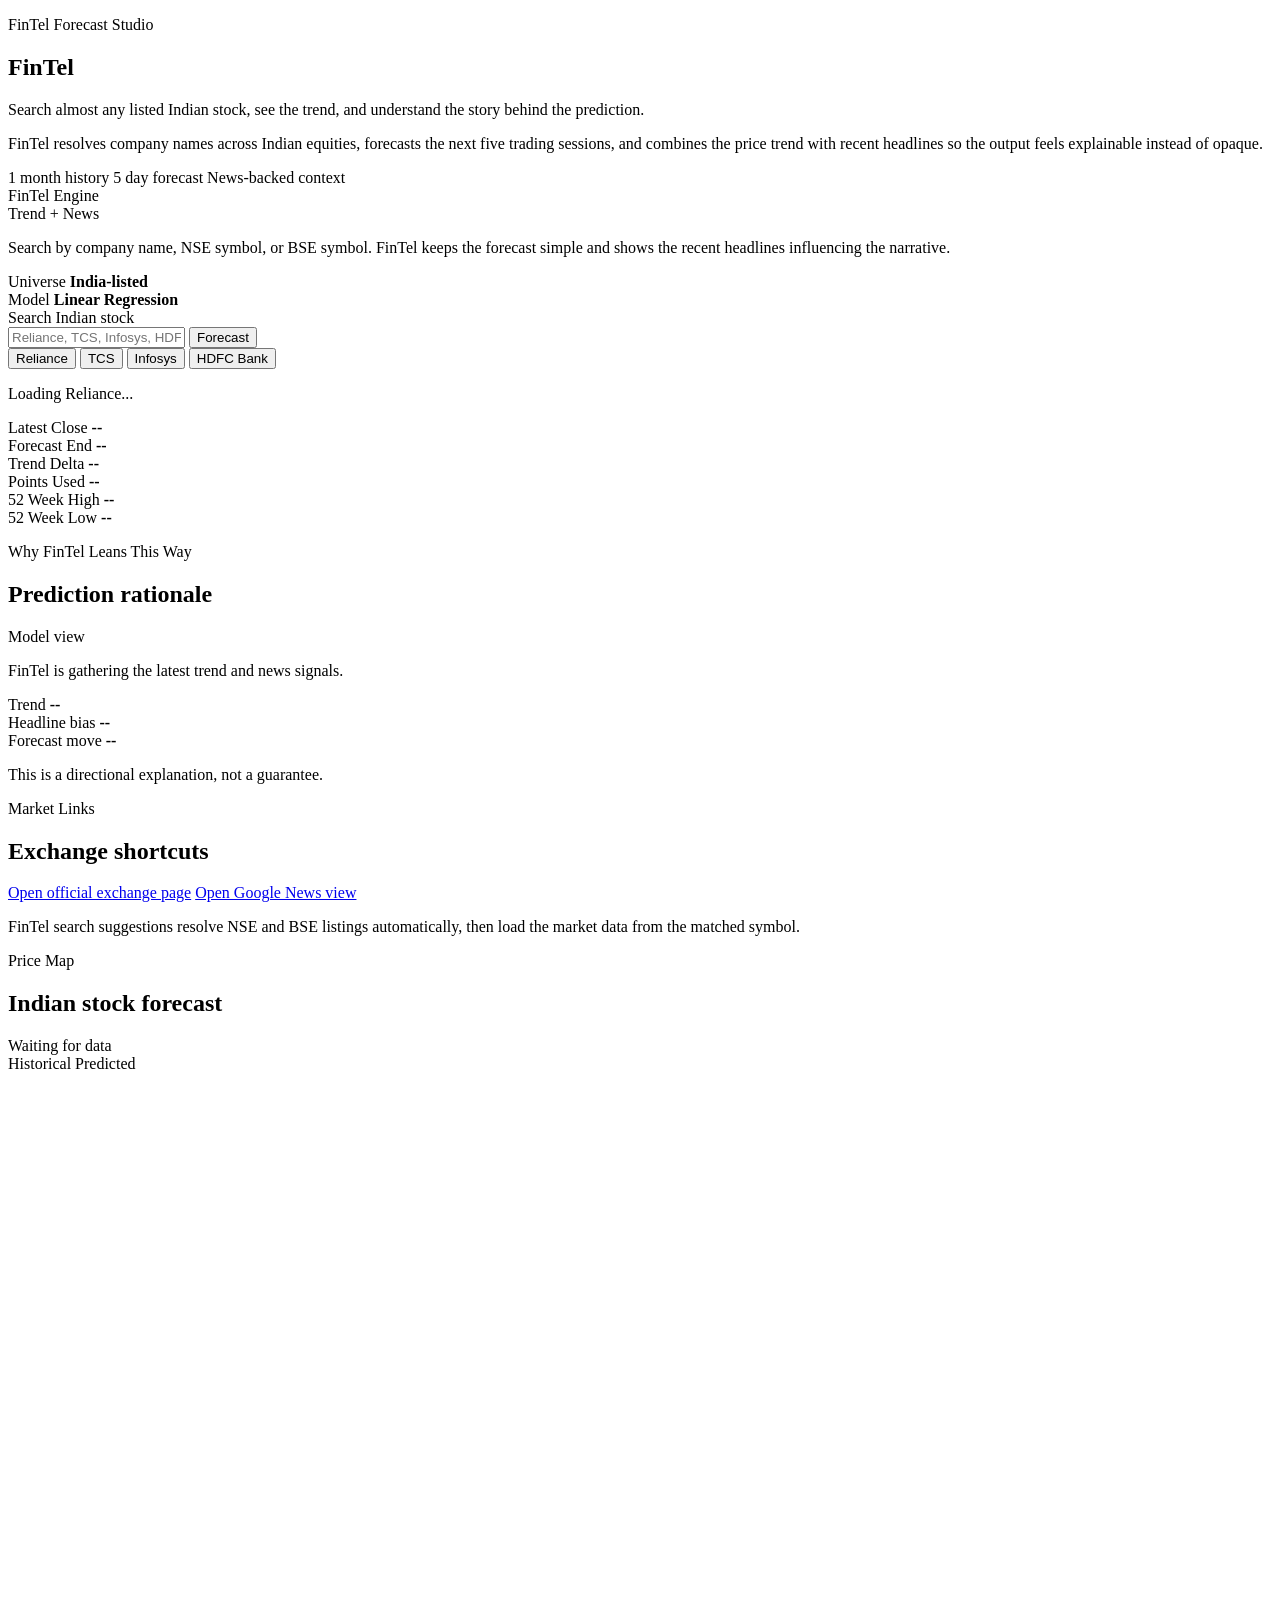
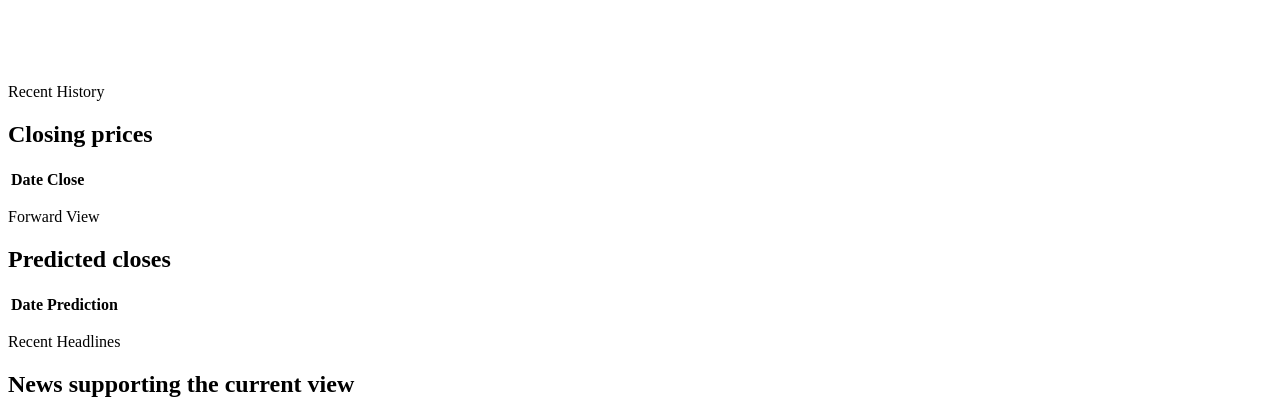
==== public/index.html @ df1e77e1 "Initial commit" ====
<!DOCTYPE html>
<html lang="en">
<head>
    <meta charset="UTF-8">
    <meta name="viewport" content="width=device-width, initial-scale=1.0">
    <title>FinTel India Forecast Studio</title>
    <link rel="preconnect" href="https://fonts.googleapis.com">
    <link rel="preconnect" href="https://fonts.gstatic.com" crossorigin>
    <link href="https://fonts.googleapis.com/css2?family=Space+Grotesk:wght@400;500;700&family=Manrope:wght@400;500;700;800&display=swap" rel="stylesheet">
    <link rel="stylesheet" href="/styles.css">
</head>
<body>
    <div class="page-shell">
        <div class="ambient ambient-one"></div>
        <div class="ambient ambient-two"></div>
        <div class="ambient ambient-three"></div>

        <section class="hero">
            <div class="hero-copy">
                <p class="eyebrow">FinTel Forecast Studio</p>
                <h1>FinTel</h1>
                <p class="hero-subheading">Search almost any listed Indian stock, see the trend, and understand the story behind the prediction.</p>
                <p class="hero-text">
                    FinTel resolves company names across Indian equities, forecasts the next five trading sessions, and combines the price trend with recent headlines so the output feels explainable instead of opaque.
                </p>
                <div class="hero-chips">
                    <span>1 month history</span>
                    <span>5 day forecast</span>
                    <span>News-backed context</span>
                </div>
            </div>

            <div class="hero-panel glass">
                <div class="panel-label">FinTel Engine</div>
                <div class="panel-value">Trend + News</div>
                <p>Search by company name, NSE symbol, or BSE symbol. FinTel keeps the forecast simple and shows the recent headlines influencing the narrative.</p>
                <div class="hero-stats">
                    <div>
                        <span>Universe</span>
                        <strong>India-listed</strong>
                    </div>
                    <div>
                        <span>Model</span>
                        <strong>Linear Regression</strong>
                    </div>
                </div>
            </div>
        </section>

        <main class="dashboard">
            <section class="search-card glass">
                <form id="ticker-form" class="search-form">
                    <label for="ticker-input">Search Indian stock</label>
                    <div class="search-row">
                        <input id="ticker-input" name="ticker" type="text" placeholder="Reliance, TCS, Infosys, HDFC Bank" maxlength="40" autocomplete="off">
                        <button type="submit">Forecast</button>
                    </div>
                </form>

                <div class="chip-row">
                    <button class="ticker-chip" data-ticker="Reliance">Reliance</button>
                    <button class="ticker-chip" data-ticker="TCS">TCS</button>
                    <button class="ticker-chip" data-ticker="Infosys">Infosys</button>
                    <button class="ticker-chip" data-ticker="HDFC Bank">HDFC Bank</button>
                </div>

                <div id="suggestions" class="suggestions" hidden></div>
                <p id="status" class="status">Loading Reliance...</p>
            </section>

            <section class="metrics-grid">
                <article class="metric-card glass">
                    <span>Latest Close</span>
                    <strong id="latest-close">--</strong>
                </article>
                <article class="metric-card glass">
                    <span>Forecast End</span>
                    <strong id="forecast-end">--</strong>
                </article>
                <article class="metric-card glass">
                    <span>Trend Delta</span>
                    <strong id="trend-delta">--</strong>
                </article>
                <article class="metric-card glass">
                    <span>Points Used</span>
                    <strong id="points-used">--</strong>
                </article>
                <article class="metric-card glass">
                    <span>52 Week High</span>
                    <strong id="fifty-two-high">--</strong>
                </article>
                <article class="metric-card glass">
                    <span>52 Week Low</span>
                    <strong id="fifty-two-low">--</strong>
                </article>
            </section>

            <section class="insight-grid">
                <article class="reason-card glass">
                    <div class="section-head">
                        <div>
                            <p class="section-kicker">Why FinTel Leans This Way</p>
                            <h2>Prediction rationale</h2>
                        </div>
                        <div id="rationale-badge" class="rationale-badge">Model view</div>
                    </div>
                    <p id="rationale-summary" class="reason-summary">FinTel is gathering the latest trend and news signals.</p>
                    <div class="reason-points">
                        <div class="reason-point">
                            <span>Trend</span>
                            <strong id="reason-trend">--</strong>
                        </div>
                        <div class="reason-point">
                            <span>Headline bias</span>
                            <strong id="reason-news-bias">--</strong>
                        </div>
                        <div class="reason-point">
                            <span>Forecast move</span>
                            <strong id="reason-forecast-move">--</strong>
                        </div>
                    </div>
                    <p id="rationale-disclaimer" class="reason-disclaimer">This is a directional explanation, not a guarantee.</p>
                </article>

                <article class="market-card glass">
                    <div class="section-head">
                        <div>
                            <p class="section-kicker">Market Links</p>
                            <h2>Exchange shortcuts</h2>
                        </div>
                    </div>
                    <div class="market-links">
                        <a id="primary-market-link" class="market-link" href="#" target="_blank" rel="noreferrer">Open official exchange page</a>
                        <a id="news-search-link" class="market-link secondary" href="#" target="_blank" rel="noreferrer">Open Google News view</a>
                    </div>
                    <p class="market-note">FinTel search suggestions resolve NSE and BSE listings automatically, then load the market data from the matched symbol.</p>
                </article>
            </section>

            <section class="chart-card glass">
                <div class="section-head">
                    <div>
                        <p class="section-kicker">Price Map</p>
                        <h2 id="chart-title">Indian stock forecast</h2>
                    </div>
                    <div id="generated-at" class="generated-at">Waiting for data</div>
                </div>

                <div class="legend">
                    <span><i class="legend-line history"></i>Historical</span>
                    <span><i class="legend-line forecast"></i>Predicted</span>
                </div>

                <svg id="chart" viewBox="0 0 900 420" role="img" aria-label="Historical and predicted stock prices"></svg>
            </section>

            <section class="tables-grid">
                <article class="table-card glass">
                    <div class="section-head">
                        <div>
                            <p class="section-kicker">Recent History</p>
                            <h2>Closing prices</h2>
                        </div>
                    </div>
                    <div class="table-wrap">
                        <table>
                            <thead>
                                <tr>
                                    <th>Date</th>
                                    <th>Close</th>
                                </tr>
                            </thead>
                            <tbody id="history-table"></tbody>
                        </table>
                    </div>
                </article>

                <article class="table-card glass">
                    <div class="section-head">
                        <div>
                            <p class="section-kicker">Forward View</p>
                            <h2>Predicted closes</h2>
                        </div>
                    </div>
                    <div class="table-wrap">
                        <table>
                            <thead>
                                <tr>
                                    <th>Date</th>
                                    <th>Prediction</th>
                                </tr>
                            </thead>
                            <tbody id="forecast-table"></tbody>
                        </table>
                    </div>
                </article>
            </section>

            <section class="news-card glass">
                <div class="section-head">
                    <div>
                        <p class="section-kicker">Recent Headlines</p>
                        <h2>News supporting the current view</h2>
                    </div>
                </div>
                <div id="news-list" class="news-list"></div>
            </section>
        </main>
    </div>

    <script src="/app.js"></script>
</body>
</html>
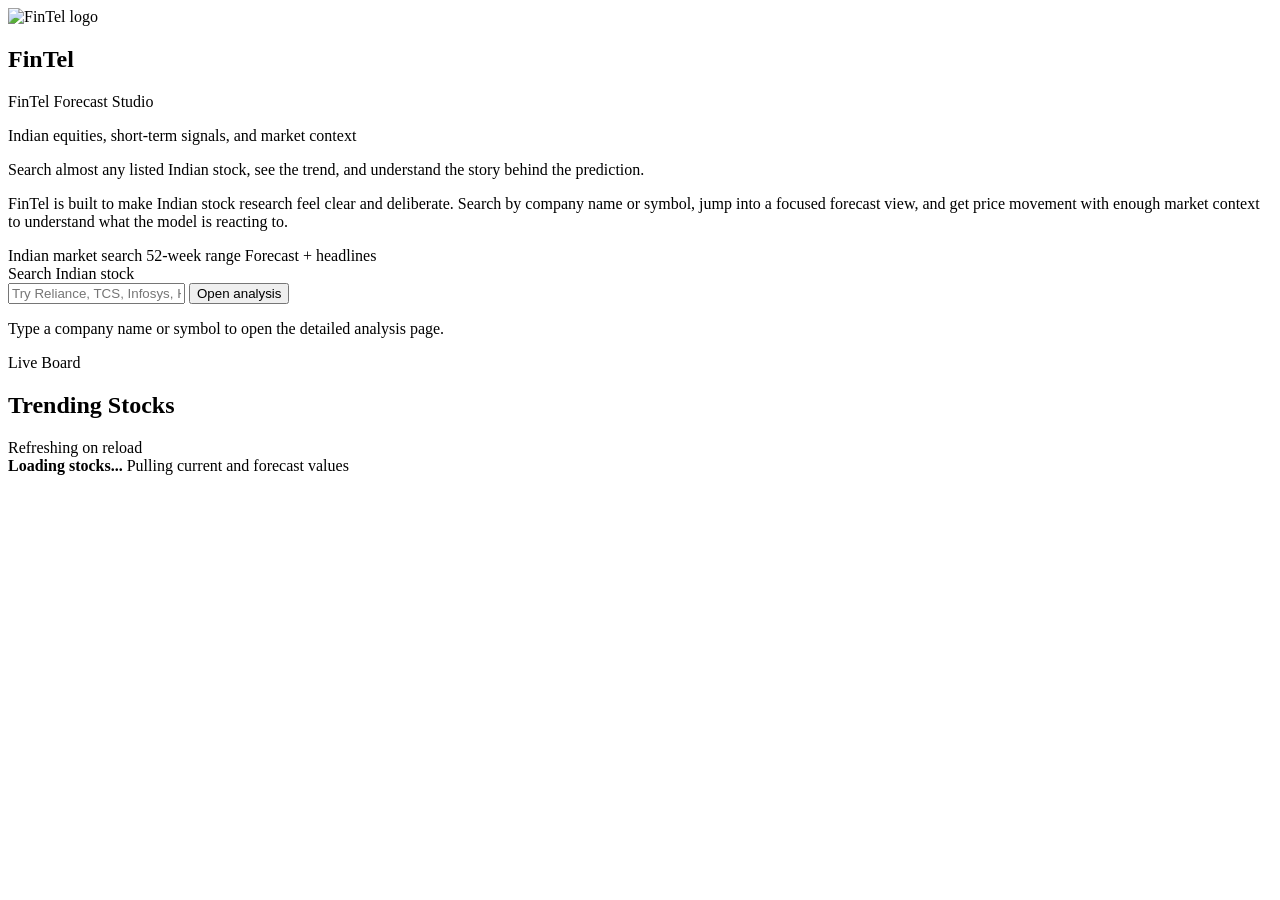
==== commit 6b5178da: "updated 2  sidebar" ====
--- a/public/index.html
+++ b/public/index.html
@@ -6,7 +6,7 @@
     <title>FinTel India Forecast Studio</title>
     <link rel="preconnect" href="https://fonts.googleapis.com">
     <link rel="preconnect" href="https://fonts.gstatic.com" crossorigin>
-    <link href="https://fonts.googleapis.com/css2?family=Space+Grotesk:wght@400;500;700&family=Manrope:wght@400;500;700;800&display=swap" rel="stylesheet">
+    <link href="https://fonts.googleapis.com/css2?family=Bodoni+Moda:opsz,ital,wght@6..96,1,700&family=Manrope:wght@400;500;700;800&family=Space+Grotesk:wght@400;500;700&display=swap" rel="stylesheet">
     <link rel="stylesheet" href="/styles.css">
 </head>
 <body>
@@ -15,199 +15,66 @@
         <div class="ambient ambient-two"></div>
         <div class="ambient ambient-three"></div>
 
-        <section class="hero">
-            <div class="hero-copy">
-                <p class="eyebrow">FinTel Forecast Studio</p>
-                <h1>FinTel</h1>
-                <p class="hero-subheading">Search almost any listed Indian stock, see the trend, and understand the story behind the prediction.</p>
-                <p class="hero-text">
-                    FinTel resolves company names across Indian equities, forecasts the next five trading sessions, and combines the price trend with recent headlines so the output feels explainable instead of opaque.
-                </p>
-                <div class="hero-chips">
-                    <span>1 month history</span>
-                    <span>5 day forecast</span>
-                    <span>News-backed context</span>
+        <section class="hero hero-home hero-home-right-rail">
+            <div class="hero-main">
+                <div class="hero-copy">
+                    <div class="hero-brand-row">
+                        <div class="logo-mark" aria-hidden="true">
+                            <img src="/fintel-mark.svg" alt="FinTel logo">
+                        </div>
+                        <h1>FinTel</h1>
+                    </div>
+                    <div class="brand-lockup">
+                        <div class="brand-copy">
+                            <p class="eyebrow">FinTel Forecast Studio</p>
+                            <span>Indian equities, short-term signals, and market context</span>
+                        </div>
+                    </div>
+                    <p class="hero-subheading">Search almost any listed Indian stock, see the trend, and understand the story behind the prediction.</p>
+                    <p class="hero-text">
+                        FinTel is built to make Indian stock research feel clear and deliberate. Search by company name or symbol, jump into a focused forecast view, and get price movement with enough market context to understand what the model is reacting to.
+                    </p>
+                    <div class="hero-chips hero-chips-brand">
+                        <span>Indian market search</span>
+                        <span>52-week range</span>
+                        <span>Forecast + headlines</span>
+                    </div>
                 </div>
+
+                <section class="search-card glass search-card-home">
+                    <form id="ticker-form" class="search-form">
+                        <label for="ticker-input">Search Indian stock</label>
+                        <div class="search-row">
+                            <input id="ticker-input" name="ticker" type="text" placeholder="Try Reliance, TCS, Infosys, HDFC Bank" maxlength="40" autocomplete="off">
+                            <button type="submit">Open analysis</button>
+                        </div>
+                    </form>
+
+                    <div id="suggestions" class="suggestions" hidden></div>
+                    <p id="status" class="status">Type a company name or symbol to open the detailed analysis page.</p>
+                </section>
             </div>
 
-            <div class="hero-panel glass">
-                <div class="panel-label">FinTel Engine</div>
-                <div class="panel-value">Trend + News</div>
-                <p>Search by company name, NSE symbol, or BSE symbol. FinTel keeps the forecast simple and shows the recent headlines influencing the narrative.</p>
-                <div class="hero-stats">
+            <aside class="trending-sidebar glass">
+                <div class="sidebar-head">
                     <div>
-                        <span>Universe</span>
-                        <strong>India-listed</strong>
+                        <p class="section-kicker">Live Board</p>
+                        <h2>Trending Stocks</h2>
                     </div>
-                    <div>
-                        <span>Model</span>
-                        <strong>Linear Regression</strong>
-                    </div>
+                    <div id="trending-status" class="sidebar-status">Refreshing on reload</div>
                 </div>
-            </div>
+                <div id="trending-list" class="trending-list">
+                    <article class="trending-item trending-loading">
+                        <div class="trending-meta">
+                            <strong>Loading stocks...</strong>
+                            <span>Pulling current and forecast values</span>
+                        </div>
+                    </article>
+                </div>
+            </aside>
         </section>
-
-        <main class="dashboard">
-            <section class="search-card glass">
-                <form id="ticker-form" class="search-form">
-                    <label for="ticker-input">Search Indian stock</label>
-                    <div class="search-row">
-                        <input id="ticker-input" name="ticker" type="text" placeholder="Reliance, TCS, Infosys, HDFC Bank" maxlength="40" autocomplete="off">
-                        <button type="submit">Forecast</button>
-                    </div>
-                </form>
-
-                <div class="chip-row">
-                    <button class="ticker-chip" data-ticker="Reliance">Reliance</button>
-                    <button class="ticker-chip" data-ticker="TCS">TCS</button>
-                    <button class="ticker-chip" data-ticker="Infosys">Infosys</button>
-                    <button class="ticker-chip" data-ticker="HDFC Bank">HDFC Bank</button>
-                </div>
-
-                <div id="suggestions" class="suggestions" hidden></div>
-                <p id="status" class="status">Loading Reliance...</p>
-            </section>
-
-            <section class="metrics-grid">
-                <article class="metric-card glass">
-                    <span>Latest Close</span>
-                    <strong id="latest-close">--</strong>
-                </article>
-                <article class="metric-card glass">
-                    <span>Forecast End</span>
-                    <strong id="forecast-end">--</strong>
-                </article>
-                <article class="metric-card glass">
-                    <span>Trend Delta</span>
-                    <strong id="trend-delta">--</strong>
-                </article>
-                <article class="metric-card glass">
-                    <span>Points Used</span>
-                    <strong id="points-used">--</strong>
-                </article>
-                <article class="metric-card glass">
-                    <span>52 Week High</span>
-                    <strong id="fifty-two-high">--</strong>
-                </article>
-                <article class="metric-card glass">
-                    <span>52 Week Low</span>
-                    <strong id="fifty-two-low">--</strong>
-                </article>
-            </section>
-
-            <section class="insight-grid">
-                <article class="reason-card glass">
-                    <div class="section-head">
-                        <div>
-                            <p class="section-kicker">Why FinTel Leans This Way</p>
-                            <h2>Prediction rationale</h2>
-                        </div>
-                        <div id="rationale-badge" class="rationale-badge">Model view</div>
-                    </div>
-                    <p id="rationale-summary" class="reason-summary">FinTel is gathering the latest trend and news signals.</p>
-                    <div class="reason-points">
-                        <div class="reason-point">
-                            <span>Trend</span>
-                            <strong id="reason-trend">--</strong>
-                        </div>
-                        <div class="reason-point">
-                            <span>Headline bias</span>
-                            <strong id="reason-news-bias">--</strong>
-                        </div>
-                        <div class="reason-point">
-                            <span>Forecast move</span>
-                            <strong id="reason-forecast-move">--</strong>
-                        </div>
-                    </div>
-                    <p id="rationale-disclaimer" class="reason-disclaimer">This is a directional explanation, not a guarantee.</p>
-                </article>
-
-                <article class="market-card glass">
-                    <div class="section-head">
-                        <div>
-                            <p class="section-kicker">Market Links</p>
-                            <h2>Exchange shortcuts</h2>
-                        </div>
-                    </div>
-                    <div class="market-links">
-                        <a id="primary-market-link" class="market-link" href="#" target="_blank" rel="noreferrer">Open official exchange page</a>
-                        <a id="news-search-link" class="market-link secondary" href="#" target="_blank" rel="noreferrer">Open Google News view</a>
-                    </div>
-                    <p class="market-note">FinTel search suggestions resolve NSE and BSE listings automatically, then load the market data from the matched symbol.</p>
-                </article>
-            </section>
-
-            <section class="chart-card glass">
-                <div class="section-head">
-                    <div>
-                        <p class="section-kicker">Price Map</p>
-                        <h2 id="chart-title">Indian stock forecast</h2>
-                    </div>
-                    <div id="generated-at" class="generated-at">Waiting for data</div>
-                </div>
-
-                <div class="legend">
-                    <span><i class="legend-line history"></i>Historical</span>
-                    <span><i class="legend-line forecast"></i>Predicted</span>
-                </div>
-
-                <svg id="chart" viewBox="0 0 900 420" role="img" aria-label="Historical and predicted stock prices"></svg>
-            </section>
-
-            <section class="tables-grid">
-                <article class="table-card glass">
-                    <div class="section-head">
-                        <div>
-                            <p class="section-kicker">Recent History</p>
-                            <h2>Closing prices</h2>
-                        </div>
-                    </div>
-                    <div class="table-wrap">
-                        <table>
-                            <thead>
-                                <tr>
-                                    <th>Date</th>
-                                    <th>Close</th>
-                                </tr>
-                            </thead>
-                            <tbody id="history-table"></tbody>
-                        </table>
-                    </div>
-                </article>
-
-                <article class="table-card glass">
-                    <div class="section-head">
-                        <div>
-                            <p class="section-kicker">Forward View</p>
-                            <h2>Predicted closes</h2>
-                        </div>
-                    </div>
-                    <div class="table-wrap">
-                        <table>
-                            <thead>
-                                <tr>
-                                    <th>Date</th>
-                                    <th>Prediction</th>
-                                </tr>
-                            </thead>
-                            <tbody id="forecast-table"></tbody>
-                        </table>
-                    </div>
-                </article>
-            </section>
-
-            <section class="news-card glass">
-                <div class="section-head">
-                    <div>
-                        <p class="section-kicker">Recent Headlines</p>
-                        <h2>News supporting the current view</h2>
-                    </div>
-                </div>
-                <div id="news-list" class="news-list"></div>
-            </section>
-        </main>
     </div>
 
-    <script src="/app.js"></script>
+    <script src="/home.js"></script>
 </body>
 </html>
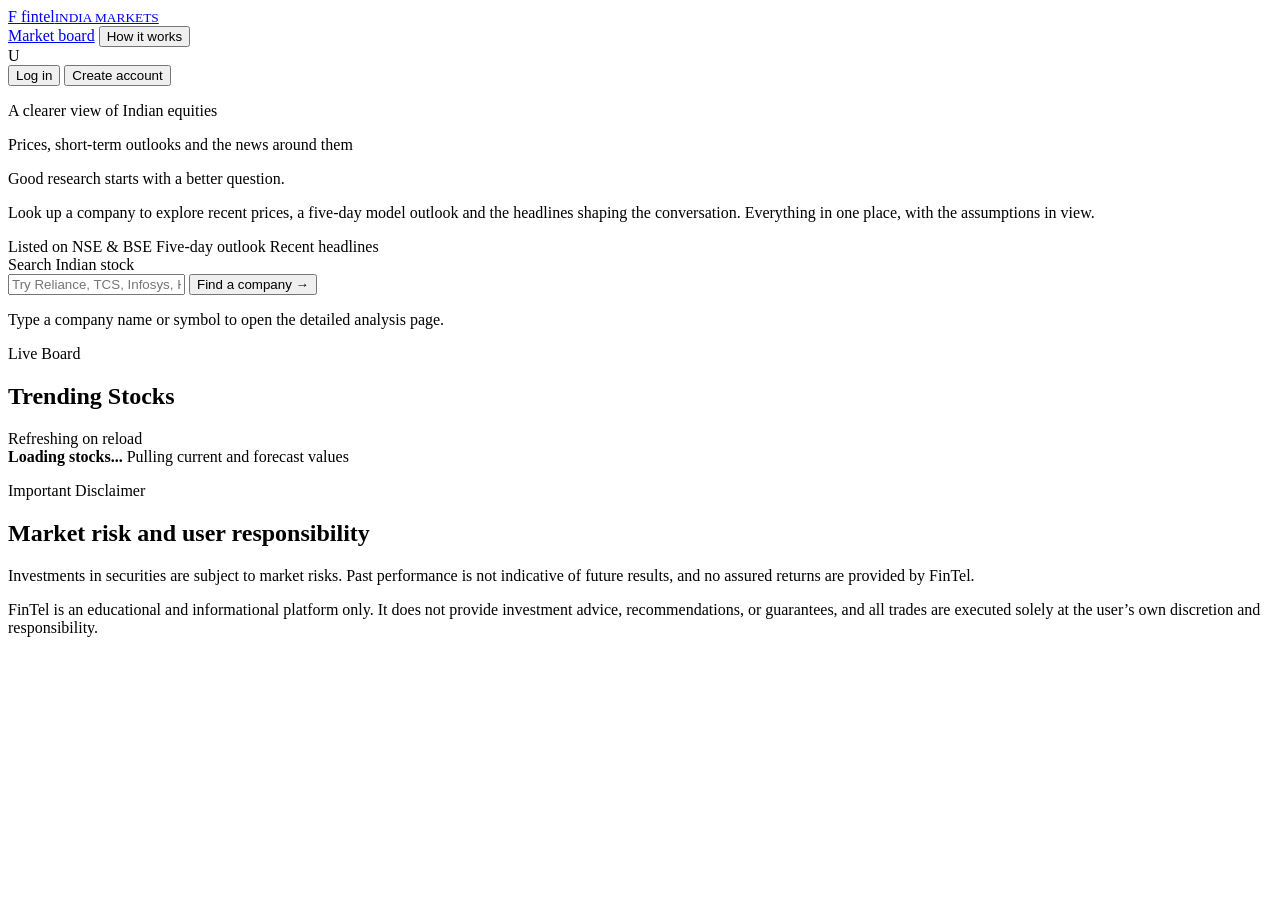
==== commit 32ea96c4: "Prepare FinTel for Render Docker deploy" ====
--- a/public/index.html
+++ b/public/index.html
@@ -6,8 +6,8 @@
     <title>FinTel India Forecast Studio</title>
     <link rel="preconnect" href="https://fonts.googleapis.com">
     <link rel="preconnect" href="https://fonts.gstatic.com" crossorigin>
-    <link href="https://fonts.googleapis.com/css2?family=Bodoni+Moda:opsz,ital,wght@6..96,1,700&family=Manrope:wght@400;500;700;800&family=Space+Grotesk:wght@400;500;700&display=swap" rel="stylesheet">
-    <link rel="stylesheet" href="/styles.css">
+    <link href="https://fonts.googleapis.com/css2?family=IBM+Plex+Sans:wght@400;500;600;700&family=Newsreader:opsz,wght@6..72,400;6..72,500;6..72,600&display=swap" rel="stylesheet">
+    <link rel="stylesheet" href="/styles.css?v=7">
 </head>
 <body>
     <div class="page-shell">
@@ -15,29 +15,43 @@
         <div class="ambient ambient-two"></div>
         <div class="ambient ambient-three"></div>
 
+        <section class="utility-row">
+            <a class="site-wordmark" href="/" aria-label="FinTel home">
+                <span class="wordmark-icon">F</span>
+                <span>fintel<small>INDIA MARKETS</small></span>
+            </a>
+
+            <nav class="site-nav" aria-label="Main navigation">
+                <a href="/trending">Market board</a>
+                <button id="flow-trigger" class="flow-trigger" type="button">How it works</button>
+            </nav>
+
+            <section class="account-bar">
+                <div id="account-avatar" class="account-avatar" aria-hidden="true">U</div>
+                <div class="account-actions">
+                    <button id="login-trigger" class="account-button secondary" type="button">Log in</button>
+                    <button id="register-trigger" class="account-button" type="button">Create account</button>
+                </div>
+            </section>
+        </section>
+
         <section class="hero hero-home hero-home-right-rail">
             <div class="hero-main">
                 <div class="hero-copy">
-                    <div class="hero-brand-row">
-                        <div class="logo-mark" aria-hidden="true">
-                            <img src="/fintel-mark.svg" alt="FinTel logo">
-                        </div>
-                        <h1>FinTel</h1>
-                    </div>
                     <div class="brand-lockup">
                         <div class="brand-copy">
-                            <p class="eyebrow">FinTel Forecast Studio</p>
-                            <span>Indian equities, short-term signals, and market context</span>
+                            <p class="eyebrow">A clearer view of Indian equities</p>
+                            <span>Prices, short-term outlooks and the news around them</span>
                         </div>
                     </div>
-                    <p class="hero-subheading">Search almost any listed Indian stock, see the trend, and understand the story behind the prediction.</p>
+                    <p class="hero-subheading">Good research starts with a better question.</p>
                     <p class="hero-text">
-                        FinTel is built to make Indian stock research feel clear and deliberate. Search by company name or symbol, jump into a focused forecast view, and get price movement with enough market context to understand what the model is reacting to.
+                        Look up a company to explore recent prices, a five-day model outlook and the headlines shaping the conversation. Everything in one place, with the assumptions in view.
                     </p>
                     <div class="hero-chips hero-chips-brand">
-                        <span>Indian market search</span>
-                        <span>52-week range</span>
-                        <span>Forecast + headlines</span>
+                        <span>Listed on NSE &amp; BSE</span>
+                        <span>Five-day outlook</span>
+                        <span>Recent headlines</span>
                     </div>
                 </div>
 
@@ -46,7 +60,7 @@
                         <label for="ticker-input">Search Indian stock</label>
                         <div class="search-row">
                             <input id="ticker-input" name="ticker" type="text" placeholder="Try Reliance, TCS, Infosys, HDFC Bank" maxlength="40" autocomplete="off">
-                            <button type="submit">Open analysis</button>
+                            <button type="submit">Find a company <span aria-hidden="true">→</span></button>
                         </div>
                     </form>
 
@@ -73,8 +87,95 @@
                 </div>
             </aside>
         </section>
+
+        <section class="legal-disclaimer">
+            <p class="section-kicker">Important Disclaimer</p>
+            <h2>Market risk and user responsibility</h2>
+            <p>Investments in securities are subject to market risks. Past performance is not indicative of future results, and no assured returns are provided by FinTel.</p>
+            <p>FinTel is an educational and informational platform only. It does not provide investment advice, recommendations, or guarantees, and all trades are executed solely at the user&rsquo;s own discretion and responsibility.</p>
+        </section>
+
+        <div id="auth-modal" class="auth-modal" hidden>
+            <div class="auth-backdrop" data-close-auth="true"></div>
+            <section class="auth-panel glass" role="dialog" aria-modal="true" aria-labelledby="auth-title">
+                <button id="auth-close" class="auth-close" type="button" aria-label="Close account panel">&times;</button>
+                <p class="section-kicker">Account Access</p>
+                <h2 id="auth-title">Join FinTel</h2>
+                <div class="auth-switch">
+                    <button id="show-login" class="auth-switch-button secondary" type="button">Login</button>
+                    <button id="show-register" class="auth-switch-button" type="button">Register</button>
+                </div>
+
+                <form id="login-form" class="auth-form">
+                    <input id="login-email" name="email" type="email" placeholder="Email address" maxlength="80" autocomplete="email">
+                    <input id="login-password" name="password" type="password" placeholder="Password" minlength="6" maxlength="80" autocomplete="current-password">
+                    <button class="auth-submit" type="submit">Login to FinTel</button>
+                    <p id="login-status" class="status">Use your registered email and password to sign in.</p>
+                </form>
+
+                <form id="register-form" class="auth-form" hidden>
+                    <input id="register-name" name="name" type="text" placeholder="Full name" maxlength="60" autocomplete="name">
+                    <input id="register-email" name="email" type="email" placeholder="Email address" maxlength="80" autocomplete="email">
+                    <input id="register-password" name="password" type="password" placeholder="Create password" minlength="6" maxlength="80" autocomplete="new-password">
+                    <button class="auth-submit" type="submit">Create account</button>
+                    <p id="register-status" class="status">Create an account to save a basic FinTel user profile.</p>
+                </form>
+            </section>
+        </div>
+
+        <div id="flow-modal" class="auth-modal" hidden>
+            <div class="auth-backdrop" data-close-flow="true"></div>
+            <section class="flow-panel glass" role="dialog" aria-modal="true" aria-labelledby="flow-title">
+                <button id="flow-close" class="auth-close" type="button" aria-label="Close code flow panel">&times;</button>
+                <div class="flow-head">
+                    <div>
+                        <p class="section-kicker">Interactive Code Flow</p>
+                        <h2 id="flow-title">How FinTel moves through the stack</h2>
+                    </div>
+                    <p class="flow-intro">Explore the live request journey from user input to stock forecast, rationale, and rendered UI.</p>
+                </div>
+
+                <div class="flow-layout">
+                    <div class="flow-orbit-shell">
+                        <div class="flow-orbit-grid">
+                            <svg class="flow-lines" viewBox="0 0 520 520" aria-hidden="true">
+                                <line x1="260" y1="260" x2="260" y2="72"></line>
+                                <line x1="260" y1="260" x2="406" y2="118"></line>
+                                <line x1="260" y1="260" x2="452" y2="260"></line>
+                                <line x1="260" y1="260" x2="406" y2="404"></line>
+                                <line x1="260" y1="260" x2="260" y2="448"></line>
+                                <line x1="260" y1="260" x2="114" y2="404"></line>
+                                <line x1="260" y1="260" x2="68" y2="260"></line>
+                                <line x1="260" y1="260" x2="114" y2="118"></line>
+                            </svg>
+
+                            <div class="flow-core">
+                                <span>FinTel Engine</span>
+                                <strong>Forecast Pipeline</strong>
+                            </div>
+
+                            <button class="flow-node flow-node-top is-active" type="button" data-flow-step="input">Search Input</button>
+                            <button class="flow-node flow-node-top-right" type="button" data-flow-step="resolve">Ticker Resolve</button>
+                            <button class="flow-node flow-node-right" type="button" data-flow-step="prices">Price API</button>
+                            <button class="flow-node flow-node-bottom-right" type="button" data-flow-step="model">Forecast Model</button>
+                            <button class="flow-node flow-node-bottom" type="button" data-flow-step="news">News Context</button>
+                            <button class="flow-node flow-node-bottom-left" type="button" data-flow-step="response">JSON Response</button>
+                            <button class="flow-node flow-node-left" type="button" data-flow-step="ui">UI Render</button>
+                            <button class="flow-node flow-node-top-left" type="button" data-flow-step="accounts">Account Flow</button>
+                        </div>
+                    </div>
+
+                    <article class="flow-detail glass">
+                        <p class="section-kicker">Selected Stage</p>
+                        <h3 id="flow-detail-title">Search Input</h3>
+                        <p id="flow-detail-summary" class="flow-detail-summary">The homepage captures company names or symbols and starts the request chain with autocomplete support.</p>
+                        <div id="flow-detail-points" class="flow-detail-points"></div>
+                    </article>
+                </div>
+            </section>
+        </div>
     </div>
 
-    <script src="/home.js"></script>
+    <script src="/home.js?v=6"></script>
 </body>
 </html>
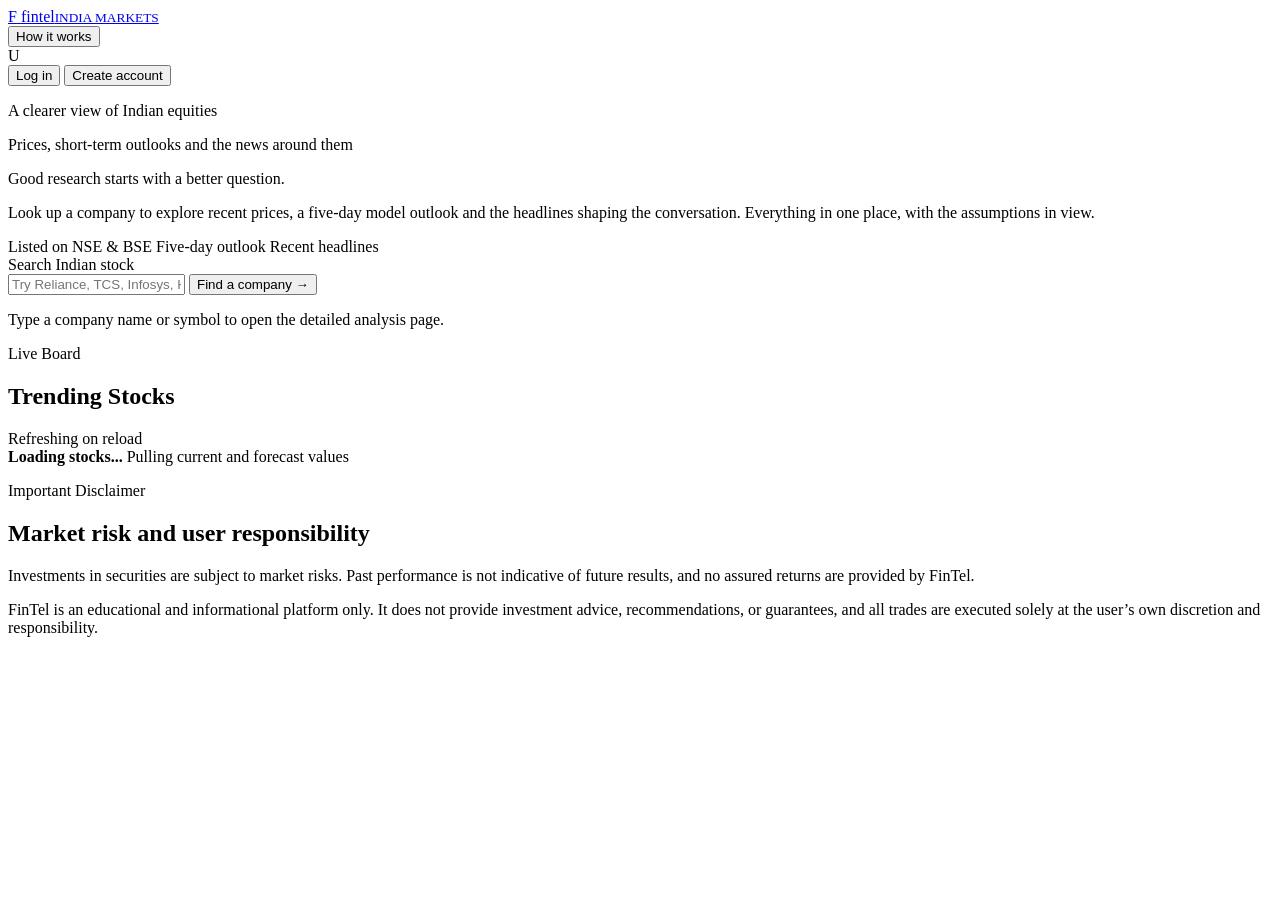
==== commit 1df7755b: "Redirect market board to homepage" ====
--- a/public/index.html
+++ b/public/index.html
@@ -22,7 +22,6 @@
             </a>
 
             <nav class="site-nav" aria-label="Main navigation">
-                <a href="/trending">Market board</a>
                 <button id="flow-trigger" class="flow-trigger" type="button">How it works</button>
             </nav>
 
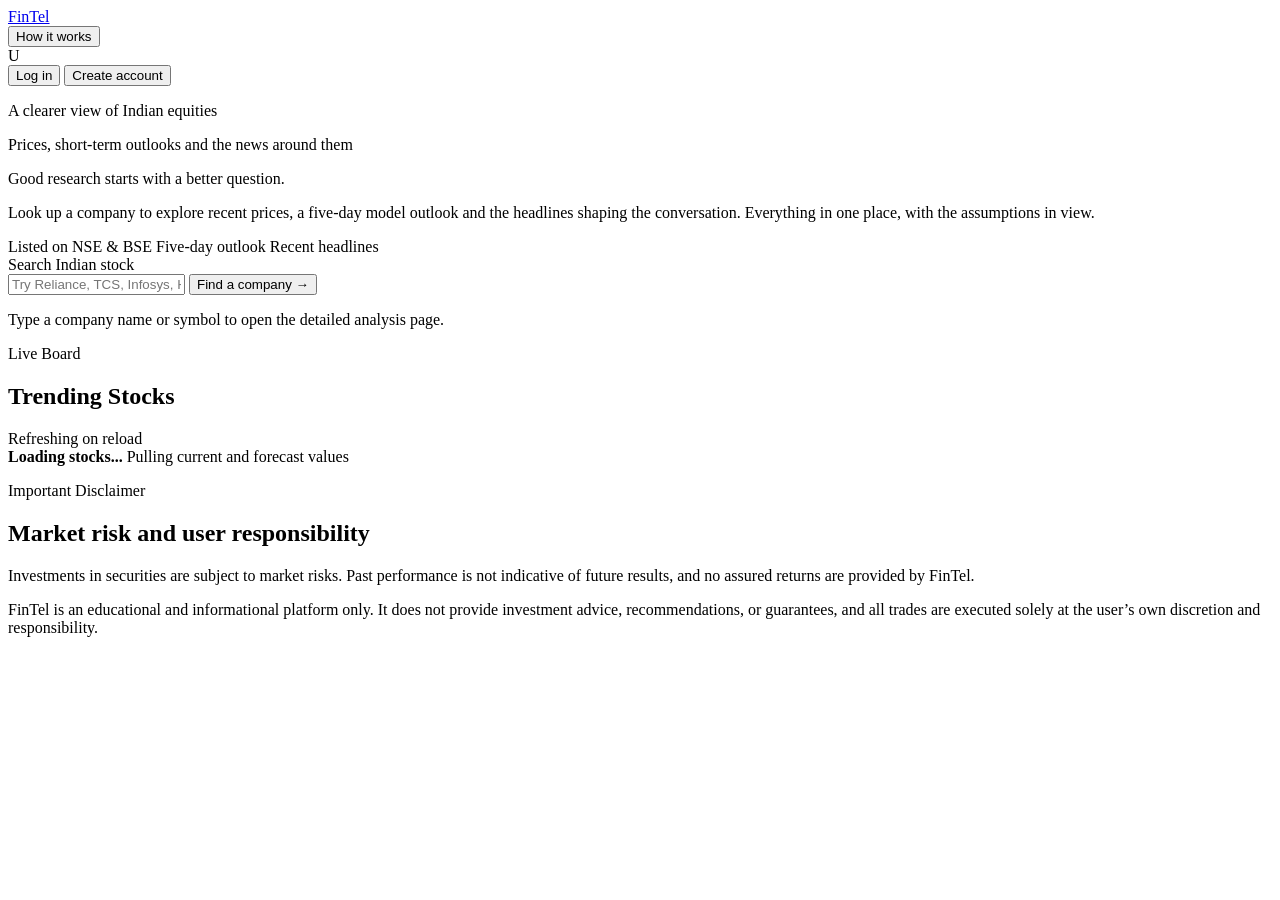
==== commit caca34e8: "Simplify FinTel wordmark" ====
--- a/public/index.html
+++ b/public/index.html
@@ -17,8 +17,7 @@
 
         <section class="utility-row">
             <a class="site-wordmark" href="/" aria-label="FinTel home">
-                <span class="wordmark-icon">F</span>
-                <span>fintel<small>INDIA MARKETS</small></span>
+                FinTel
             </a>
 
             <nav class="site-nav" aria-label="Main navigation">
